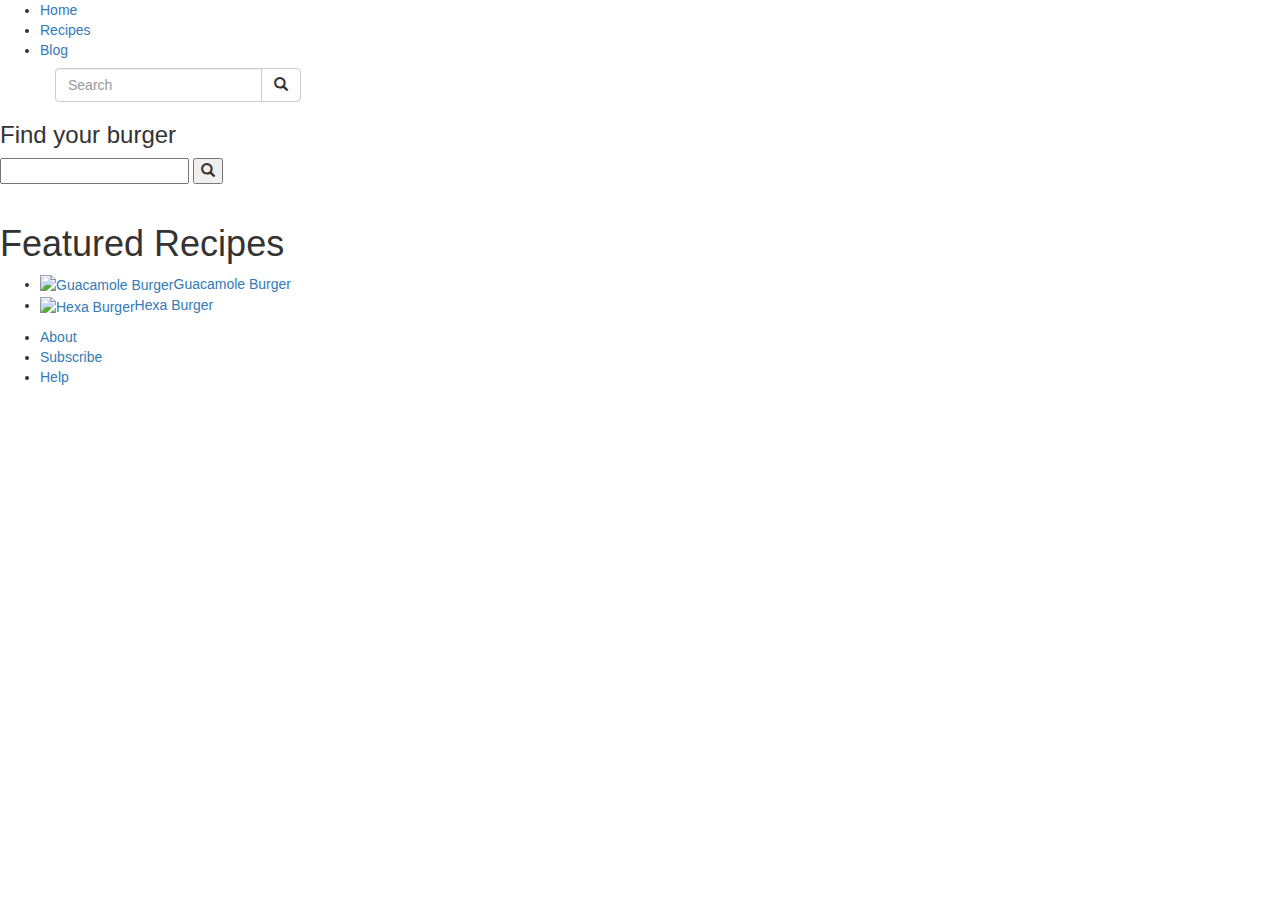
==== root/index.html @ 66f4bb6c "initial commit" ====
<!DOCTYPE HTML>
<!--[if IE 8]> <html class="ie8 ie_old" lang="en"> <![endif]-->
<!--[if gt IE 8]><!-->
<html lang="en">
<!--<![endif]-->

<head>
    <meta charset="UTF-8">
    <meta name="viewport" content="width=device-width, initial-scale=1.0">
    <title>Burger Boss</title>
    <link rel="stylesheet" href="https://maxcdn.bootstrapcdn.com/bootstrap/3.3.5/css/bootstrap.min.css">
    <!--[if lt IE 9]>
  <script src="https://oss.maxcdn.com/html5shiv/3.7.2/html5shiv.min.js"></script>
  <script src="https://oss.maxcdn.com/respond/1.4.2/respond.min.js"></script>
<![endif]-->
</head>

<body>

    <nav>
        <ul>
            <li><a href="index.html">Home</a></li>
            <li><a href="recipes.html">Recipes</a></li>
            <li><a href="#">Blog</a></li>
            <!-- <search icon-- may not include this for index>-->
            <form class="navbar-form" role="search">
                <div class="input-group">
                    <input type="text" class="form-control" placeholder="Search" name="srch-term" id="srch-term">
                    <div class="input-group-btn">
                        <button class="btn btn-default" type="submit"><i class="glyphicon glyphicon-search"></i></button>
                    </div>
                </div>
            </form>
        </ul>
    </nav>

    <!--Large Search Box (use z axis to put image behind search bar)-->
    <div>

        <h3>Find your burger</h3>
        <form action="">
            <input type="text" name="search">
            <button type="submit"><i class="glyphicon glyphicon-search"></i></button>
        </form>

        <img src="" alt="" id="searchburger">
    </div>
    <!-- Close Large Search Box-->

    <!--Featured Recipes-->
    <article>
        <h1>Featured Recipes</h1>
        <ul>
            <li>
                <a href="#"><img src="#" alt="Guacamole Burger">Guacamole Burger</a>
            </li>
            <li>
                <a href="#"><img src="#" alt="Hexa Burger">Hexa Burger</a>
            </li>
        </ul>
    </article>
    <!--Close Featured Recipes-->

    <footer>
        <ul>
            <li><a href="#">About</a></li>
            <li><a href="#">Subscribe</a></li>
            <li><a href="#">Help</a></li>
        </ul>
    </footer>

    <!--Bootstrap Scripts-->
    <script src="https://ajax.googleapis.com/ajax/libs/jquery/1.11.3/jquery.min.js"></script>
    <script src="https://maxcdn.bootstrapcdn.com/bootstrap/3.3.5/js/bootstrap.min.js"></script>

</body>

</html>
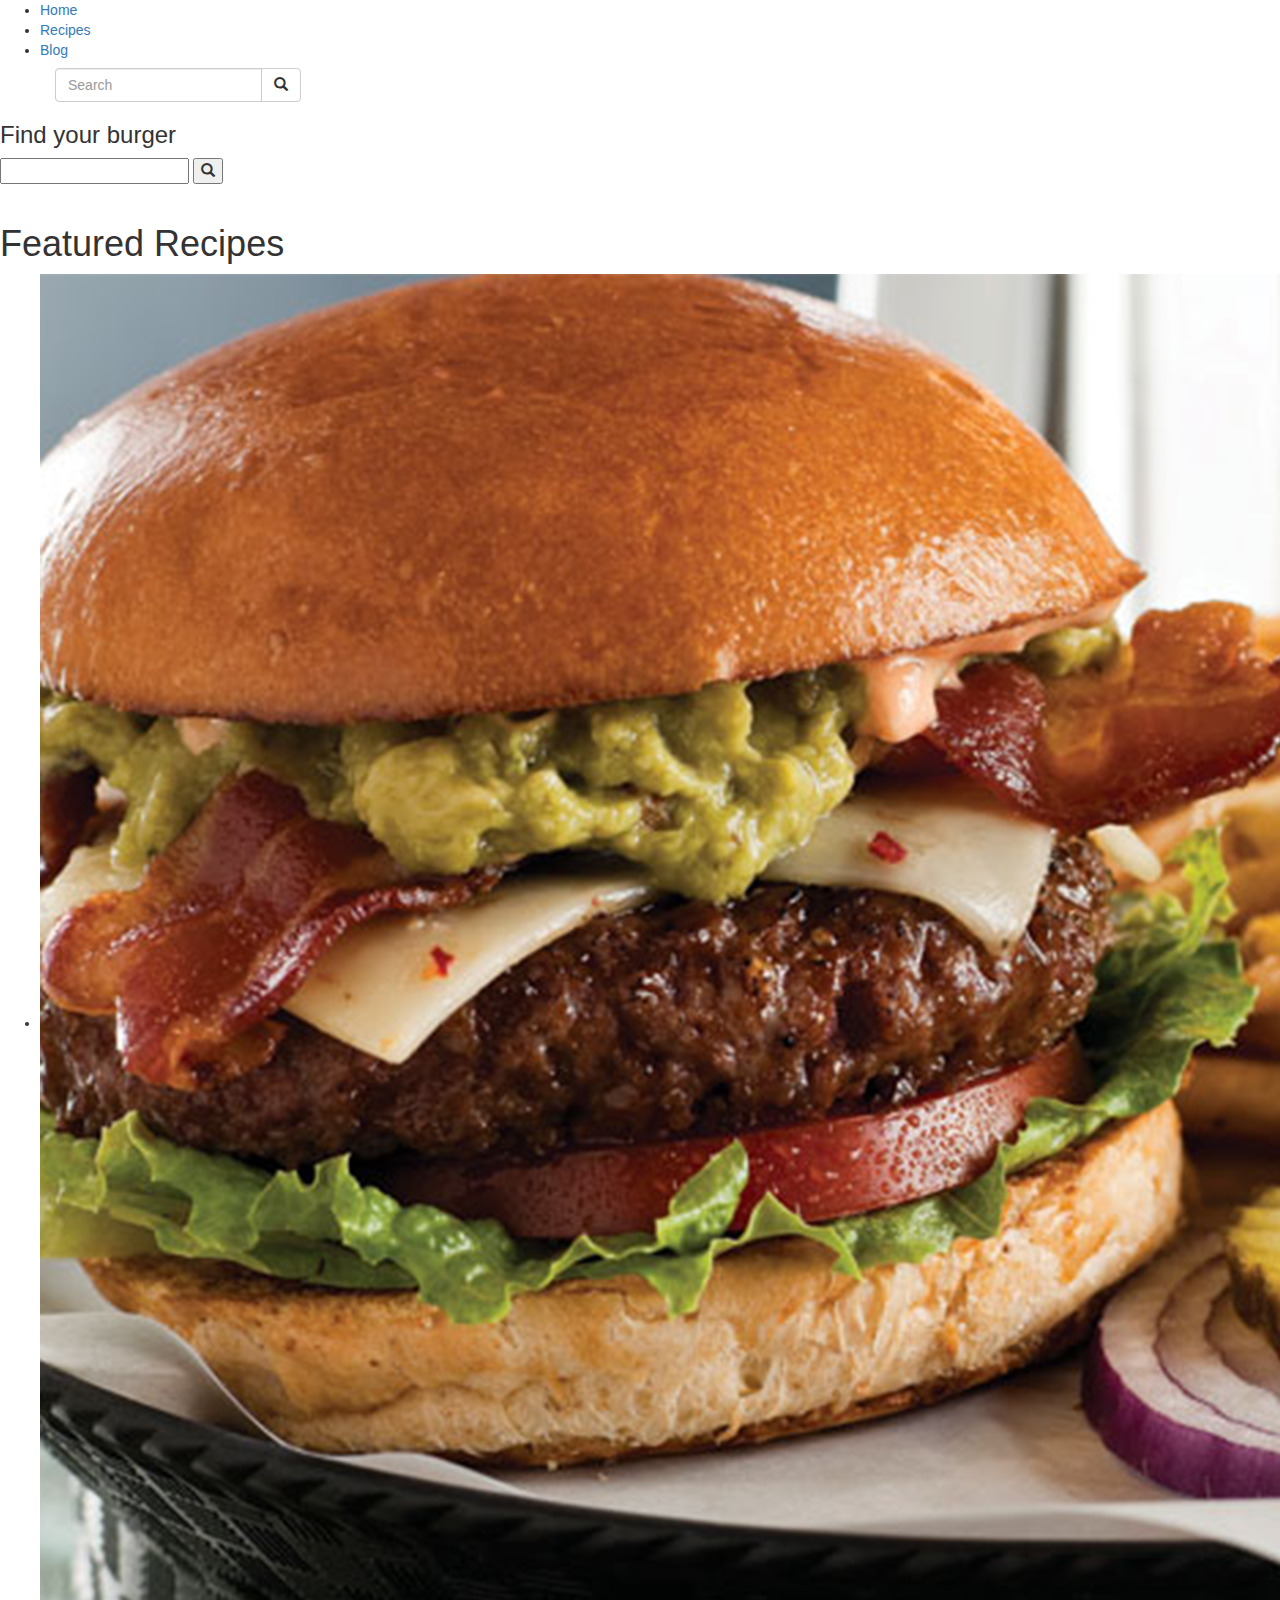
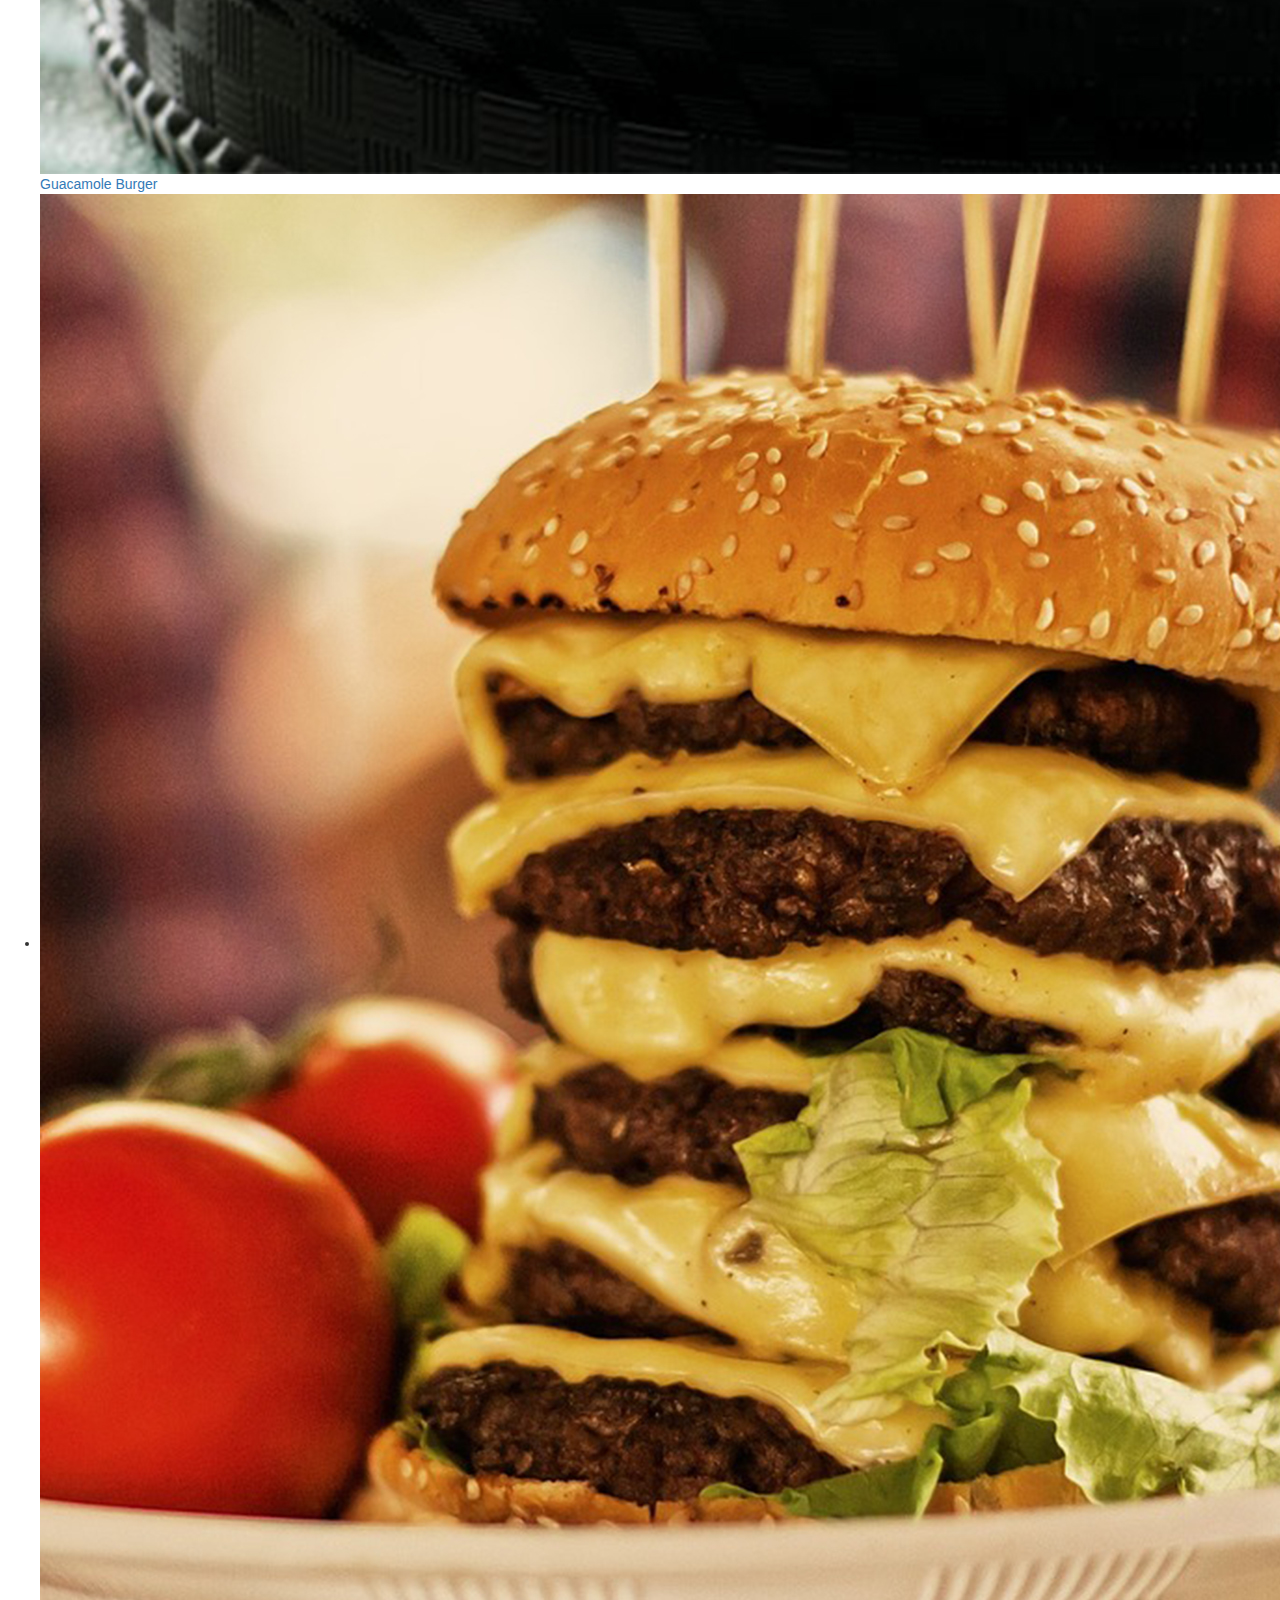
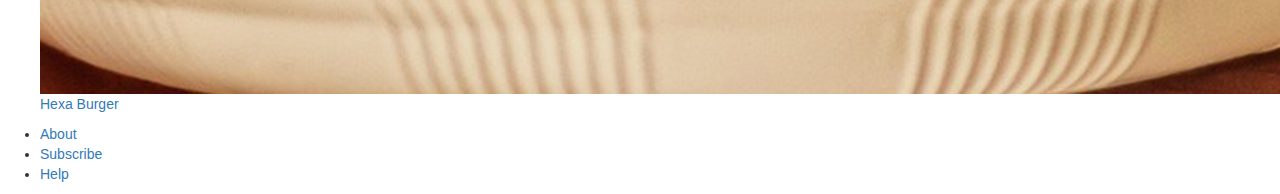
==== commit 247305ac: "added two burger images" ====
--- a/root/index.html
+++ b/root/index.html
@@ -52,10 +52,10 @@
         <h1>Featured Recipes</h1>
         <ul>
             <li>
-                <a href="#"><img src="#" alt="Guacamole Burger">Guacamole Burger</a>
+                <a href="burger.html"><img src="images/guacamole.jpg" alt="Guacamole Burger">Guacamole Burger</a>
             </li>
             <li>
-                <a href="#"><img src="#" alt="Hexa Burger">Hexa Burger</a>
+                <a href="#"><img src="images/hexa.jpg" alt="Hexa Burger">Hexa Burger</a>
             </li>
         </ul>
     </article>
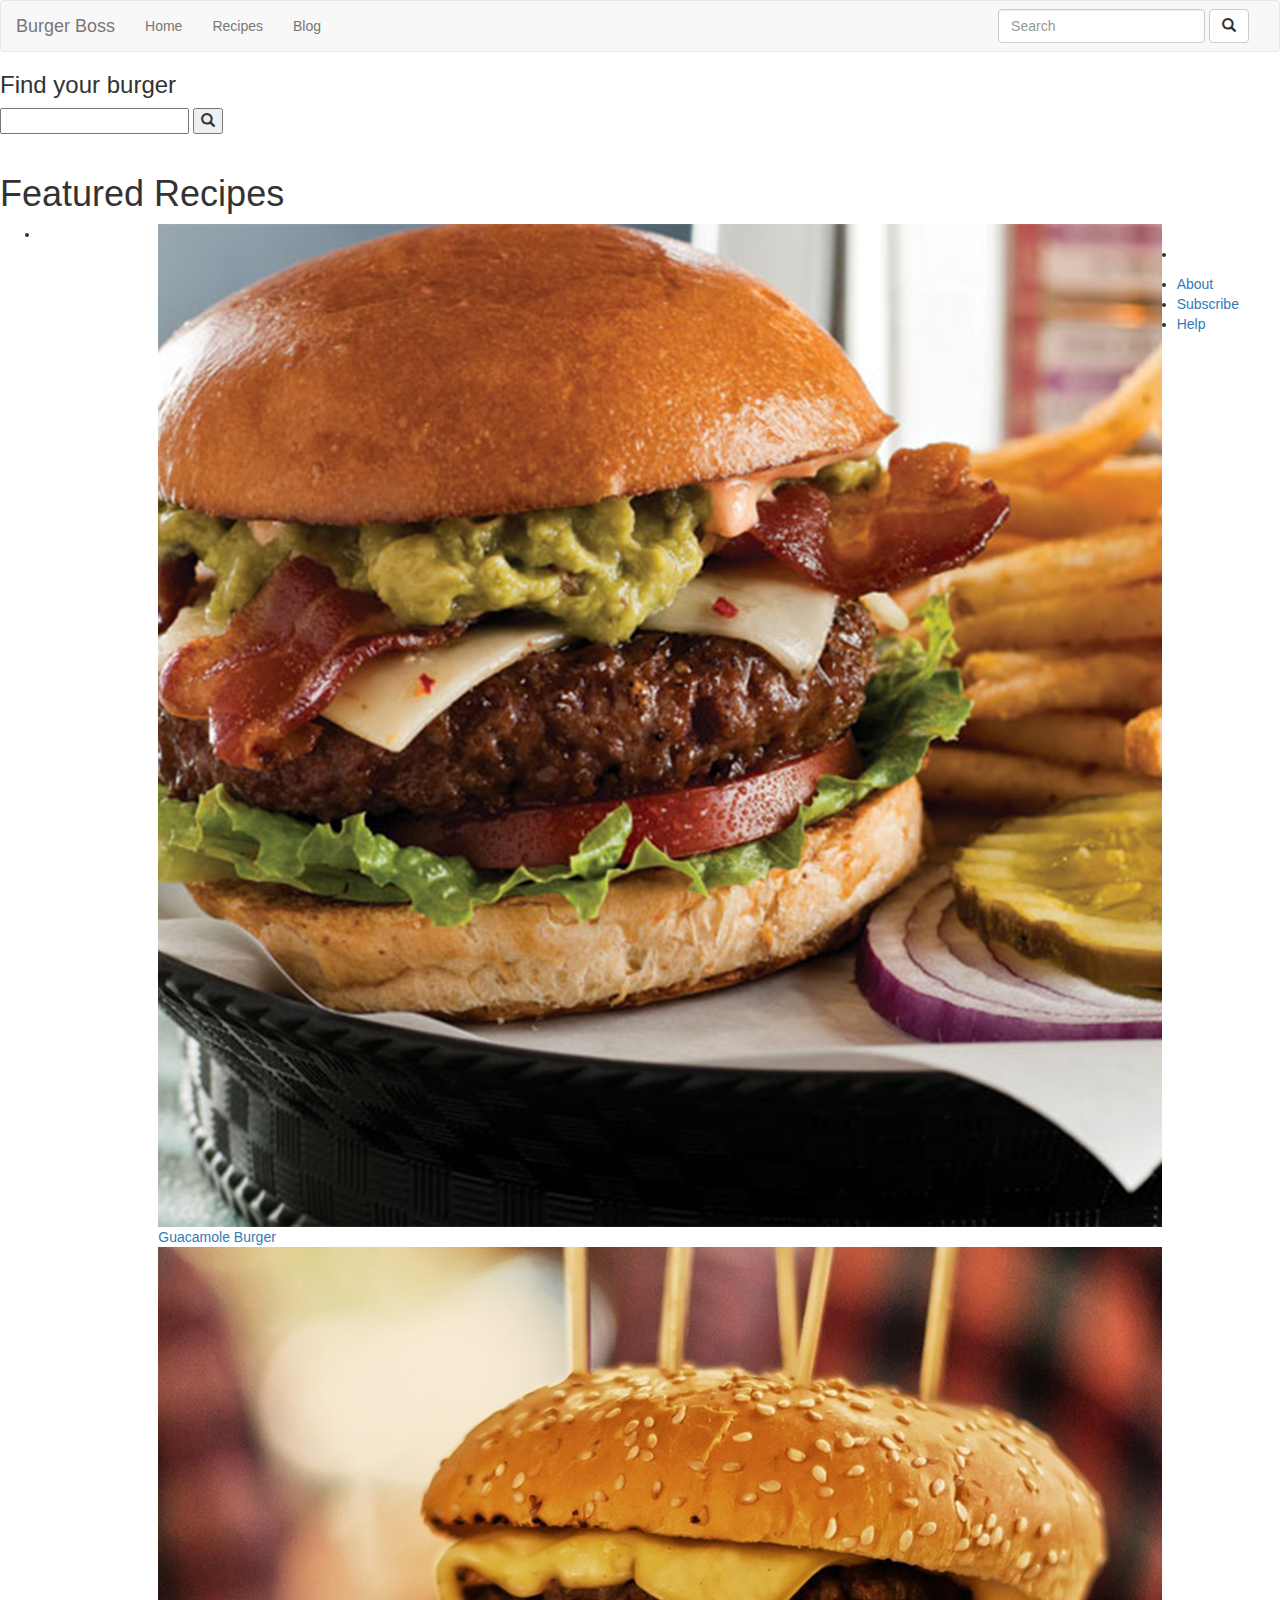
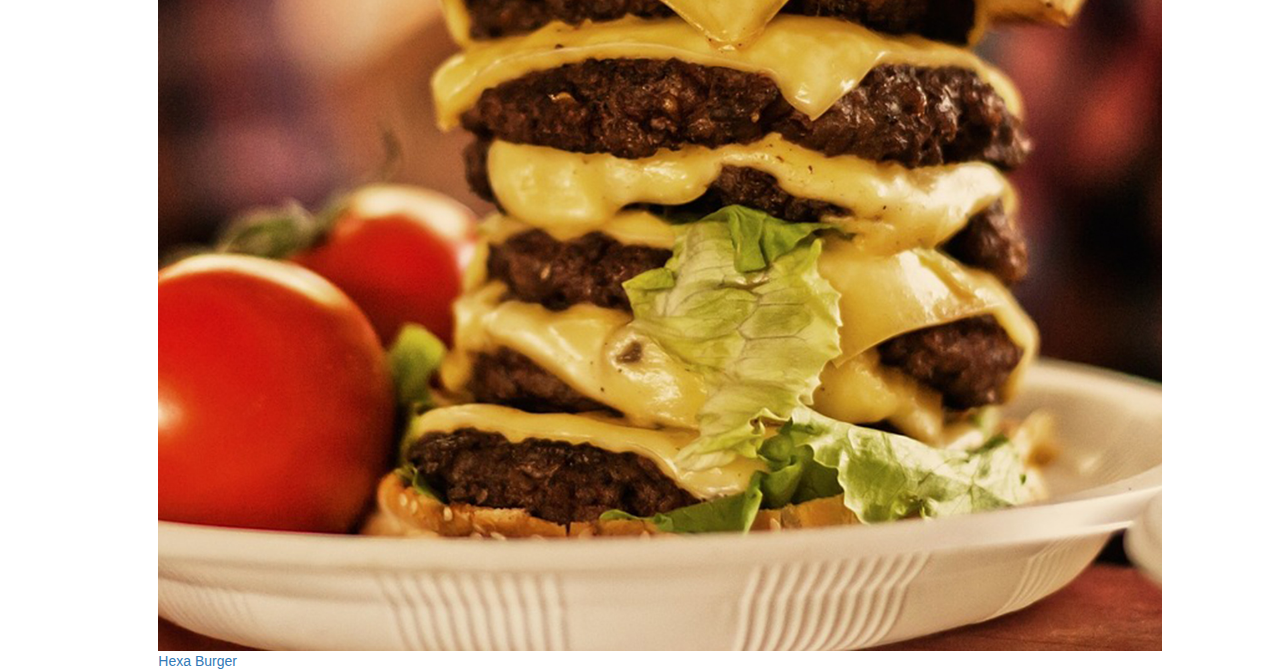
==== commit 1e448eb3: "added bootstrap classes" ====
--- a/root/index.html
+++ b/root/index.html
@@ -16,23 +16,39 @@
 </head>
 
 <body>
+    <nav class="navbar navbar-default">
+        <div class="container-fluid">
+            <!-- Brand and toggle get grouped for better mobile display -->
+            <div class="navbar-header">
+                <button type="button" class="navbar-toggle collapsed" data-toggle="collapse" data-target="#bs-example-navbar-collapse-1" aria-expanded="false">
+                    <span class="sr-only">Toggle navigation</span>
+                    <span class="icon-bar"></span>
+                    <span class="icon-bar"></span>
+                    <span class="icon-bar"></span>
+                </button>
+                <a class="navbar-brand" href="#">Burger Boss</a>
+            </div>
 
-    <nav>
-        <ul>
-            <li><a href="index.html">Home</a></li>
-            <li><a href="recipes.html">Recipes</a></li>
-            <li><a href="#">Blog</a></li>
-            <!-- <search icon-- may not include this for index>-->
-            <form class="navbar-form" role="search">
-                <div class="input-group">
-                    <input type="text" class="form-control" placeholder="Search" name="srch-term" id="srch-term">
-                    <div class="input-group-btn">
-                        <button class="btn btn-default" type="submit"><i class="glyphicon glyphicon-search"></i></button>
+            <!-- Collect the nav links, forms, and other content for toggling -->
+            <div class="collapse navbar-collapse" id="bs-example-navbar-collapse-1">
+                <ul class="nav navbar-nav">
+                    <li><a href="#">Home</a></li>
+                    <li><a href="#">Recipes</a></li>
+                    <li><a href="#">Blog</a></li>
+                </ul>
+                <form class="navbar-form navbar-right" role="search">
+                    <div class="form-group">
+                        <input type="text" class="form-control" placeholder="Search">
                     </div>
-                </div>
-            </form>
-        </ul>
+                    <button type="submit" class="btn btn-default"><i class="glyphicon glyphicon-search"></i></button>
+                </form>
+            </div>
+            <!-- /.navbar-collapse -->
+        </div>
+        <!-- /.container-fluid -->
     </nav>
+
+
 
     <!--Large Search Box (use z axis to put image behind search bar)-->
     <div>
@@ -52,10 +68,10 @@
         <h1>Featured Recipes</h1>
         <ul>
             <li>
-                <a href="burger.html"><img src="images/guacamole.jpg" alt="Guacamole Burger">Guacamole Burger</a>
+                <a href="burger.html" class="col-xs-10 col-xs-offset-1"><img src="images/guacamole.jpg" alt="Guacamole Burger" class="img-responsive">Guacamole Burger</a>
             </li>
             <li>
-                <a href="#"><img src="images/hexa.jpg" alt="Hexa Burger">Hexa Burger</a>
+                <a href="#" class="col-xs-10 col-xs-offset-1"><img src="images/hexa.jpg" alt="Hexa Burger" class="img-responsive">Hexa Burger</a>
             </li>
         </ul>
     </article>
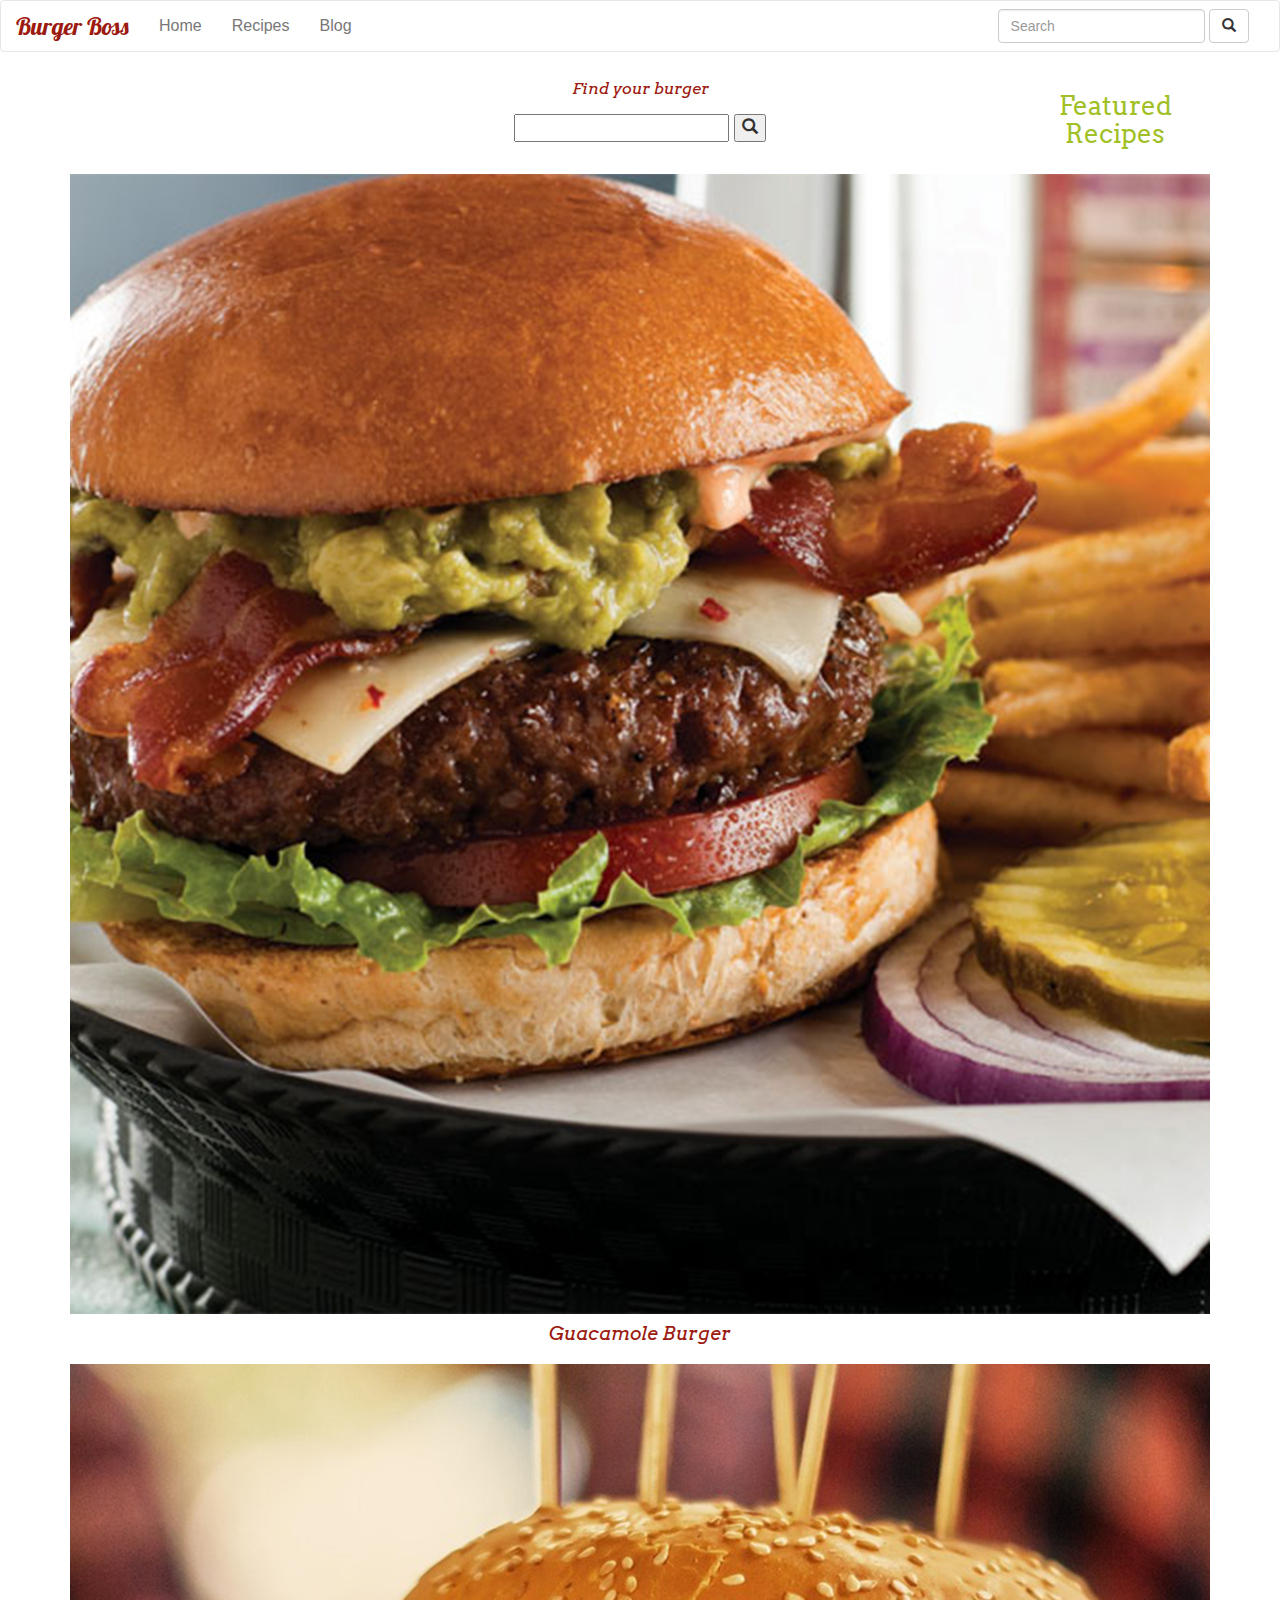
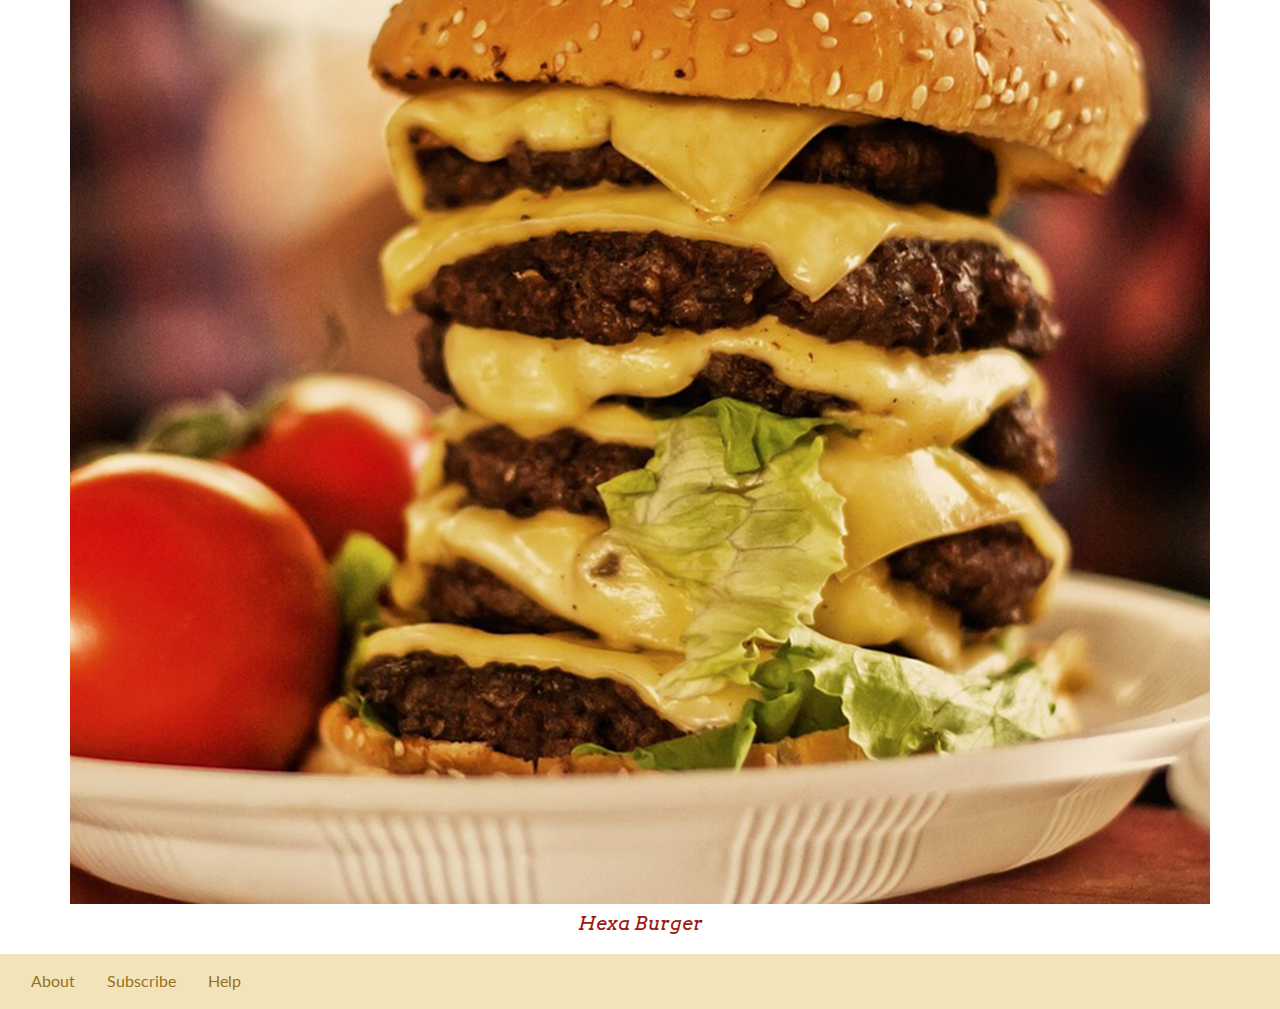
==== commit 5649f736: "added CSS and updated HTML" ====
--- a/root/index.html
+++ b/root/index.html
@@ -9,6 +9,8 @@
     <meta name="viewport" content="width=device-width, initial-scale=1.0">
     <title>Burger Boss</title>
     <link rel="stylesheet" href="https://maxcdn.bootstrapcdn.com/bootstrap/3.3.5/css/bootstrap.min.css">
+    <link href='https://fonts.googleapis.com/css?family=Arvo:400,400italic,700|Lobster|Lato:400,400italic' rel='stylesheet' type='text/css'>
+    <link type="text/css" rel="stylesheet" href="css/styles.css">
     <!--[if lt IE 9]>
   <script src="https://oss.maxcdn.com/html5shiv/3.7.2/html5shiv.min.js"></script>
   <script src="https://oss.maxcdn.com/respond/1.4.2/respond.min.js"></script>
@@ -26,14 +28,14 @@
                     <span class="icon-bar"></span>
                     <span class="icon-bar"></span>
                 </button>
-                <a class="navbar-brand" href="#">Burger Boss</a>
+                <a class="navbar-brand logo" href="index.html">Burger Boss</a>
             </div>
 
             <!-- Collect the nav links, forms, and other content for toggling -->
             <div class="collapse navbar-collapse" id="bs-example-navbar-collapse-1">
                 <ul class="nav navbar-nav">
-                    <li><a href="#">Home</a></li>
-                    <li><a href="#">Recipes</a></li>
+                    <li><a href="index.html">Home</a></li>
+                    <li><a href="recipes.html">Recipes</a></li>
                     <li><a href="#">Blog</a></li>
                 </ul>
                 <form class="navbar-form navbar-right" role="search">
@@ -51,33 +53,38 @@
 
 
     <!--Large Search Box (use z axis to put image behind search bar)-->
-    <div>
+    <article>
+        <div class="container">
+            <div class="col-xs-8 col-xs-offset-2 bigsearch">
+                <h3>Find your burger</h3>
+                <form action="">
+                    <input type="text" name="search">
+                    <button type="submit"><i class="glyphicon glyphicon-search"></i></button>
+                </form>
 
-        <h3>Find your burger</h3>
-        <form action="">
-            <input type="text" name="search">
-            <button type="submit"><i class="glyphicon glyphicon-search"></i></button>
-        </form>
+                <img src="" alt="" id="searchburger">
+            </div>
+            <!-- Close Large Search Box-->
 
-        <img src="" alt="" id="searchburger">
-    </div>
-    <!-- Close Large Search Box-->
+            <!--Featured Recipes-->
 
-    <!--Featured Recipes-->
-    <article>
-        <h1>Featured Recipes</h1>
-        <ul>
-            <li>
-                <a href="burger.html" class="col-xs-10 col-xs-offset-1"><img src="images/guacamole.jpg" alt="Guacamole Burger" class="img-responsive">Guacamole Burger</a>
-            </li>
-            <li>
-                <a href="#" class="col-xs-10 col-xs-offset-1"><img src="images/hexa.jpg" alt="Hexa Burger" class="img-responsive">Hexa Burger</a>
-            </li>
-        </ul>
+            <h1>Featured Recipes</h1>
+            <div id="featured">
+                <ul>
+                    <li>
+                        <a href="burger.html"><img src="images/guacamole.jpg" alt="Guacamole Burger" class="img-responsive">
+                            <h3>Guacamole Burger</h3></a>
+                    </li>
+                    <li>
+                        <a href="#"><img src="images/hexa.jpg" alt="Hexa Burger" class="img-responsive">
+                            <h3>Hexa Burger</h3></a>
+                    </li>
+                </ul>
+            </div>
     </article>
     <!--Close Featured Recipes-->
 
-    <footer>
+    <footer class="col-xs-12">
         <ul>
             <li><a href="#">About</a></li>
             <li><a href="#">Subscribe</a></li>
--- a/root/css/styles.css
+++ b/root/css/styles.css
@@ -0,0 +1,166 @@
+body {
+    margin: 0 auto;
+    font-size: 16px;
+}
+
+ul {
+    padding-left: 0;
+}
+
+li {
+    list-style: none;
+}
+
+ol {
+    font-family: 'Lato';
+    color: #a1a1a1;
+}
+
+ol li {
+    list-style: decimal;
+}
+
+
+/*Start Index Styling */
+
+.bigsearch,
+#featured a {
+    text-align: center;
+}
+
+
+/* End Index Styling */
+
+
+/* Start Nav Styling */
+
+nav {
+    background-color: #ffffff !important;
+}
+
+.navbar-form {
+    border: 0;
+}
+
+.logo {
+    font-family: 'lobster';
+    color: #9c1a10 !important;
+    font-size: 1.5em;
+}
+
+
+/* End Nav Styling */
+
+
+/* Start Type Styling */
+
+p {
+    font-family: 'Lato';
+    color: #a1a1a1;
+}
+
+h1 {
+    text-align: center;
+    font-family: 'Arvo';
+    color: #a1c026;
+    font-size: 1.6em;
+    margin-bottom: 1em;
+}
+
+h2 {
+    font-family: 'Lobster';
+    font-size: 2.3em;
+    color: #a1c026;
+    margin-top: 0.3em;
+}
+
+h3 {
+    font-family: 'Arvo';
+    font-style: italic;
+    font-size: 1em;
+    color: #9c1a10;
+    margin-top: 0.5em;
+    margin-bottom: 1em;
+}
+
+h4 {
+    font-family: 'Arvo';
+    font-weight: 700;
+    color: #a1c026;
+}
+
+h5 {
+    font-family: 'Arvo';
+    color: #95701f;
+}
+
+
+/* End Type Styling */
+
+
+/*Begin Burger Page Styling*/
+
+#cook span {
+    font-size: 3.5em;
+    color: #a1c026;
+}
+
+#prep {
+    width: 100%;
+}
+
+#prep span {
+    float: left;
+}
+
+
+/*End Burger Page Styling*/
+
+
+/*Begin All Recipe Styling*/
+
+.recipe {
+    padding: 0.6em;
+    border: 1px solid #a1a1a1;
+    width: 40%;
+    float: left;
+    margin-right: 10%;
+}
+
+
+/*End All Recipe Styling*/
+
+.more {
+    border: none;
+    border-radius: 5px;
+    padding: 2%;
+    font-family: 'Arvo';
+    color: #ffffff;
+    background-color: #a1c026;
+    margin: 2em auto;
+}
+
+#featured a {
+    font-family: 'Arvo';
+    font-weight: 400;
+    font-size: 1.2em;
+    color: #9c1a10;
+    margin-bottom: 1.2em;
+}
+
+#featured img {
+    margin-bottom: 0.4em;
+}
+
+footer {
+    font-family: 'Lato';
+    background-color: #f3e3ba;
+}
+
+footer a {
+    font-size: 1em;
+    color: #95701f;
+    display: block;
+    float: left;
+    padding: 1em;
+}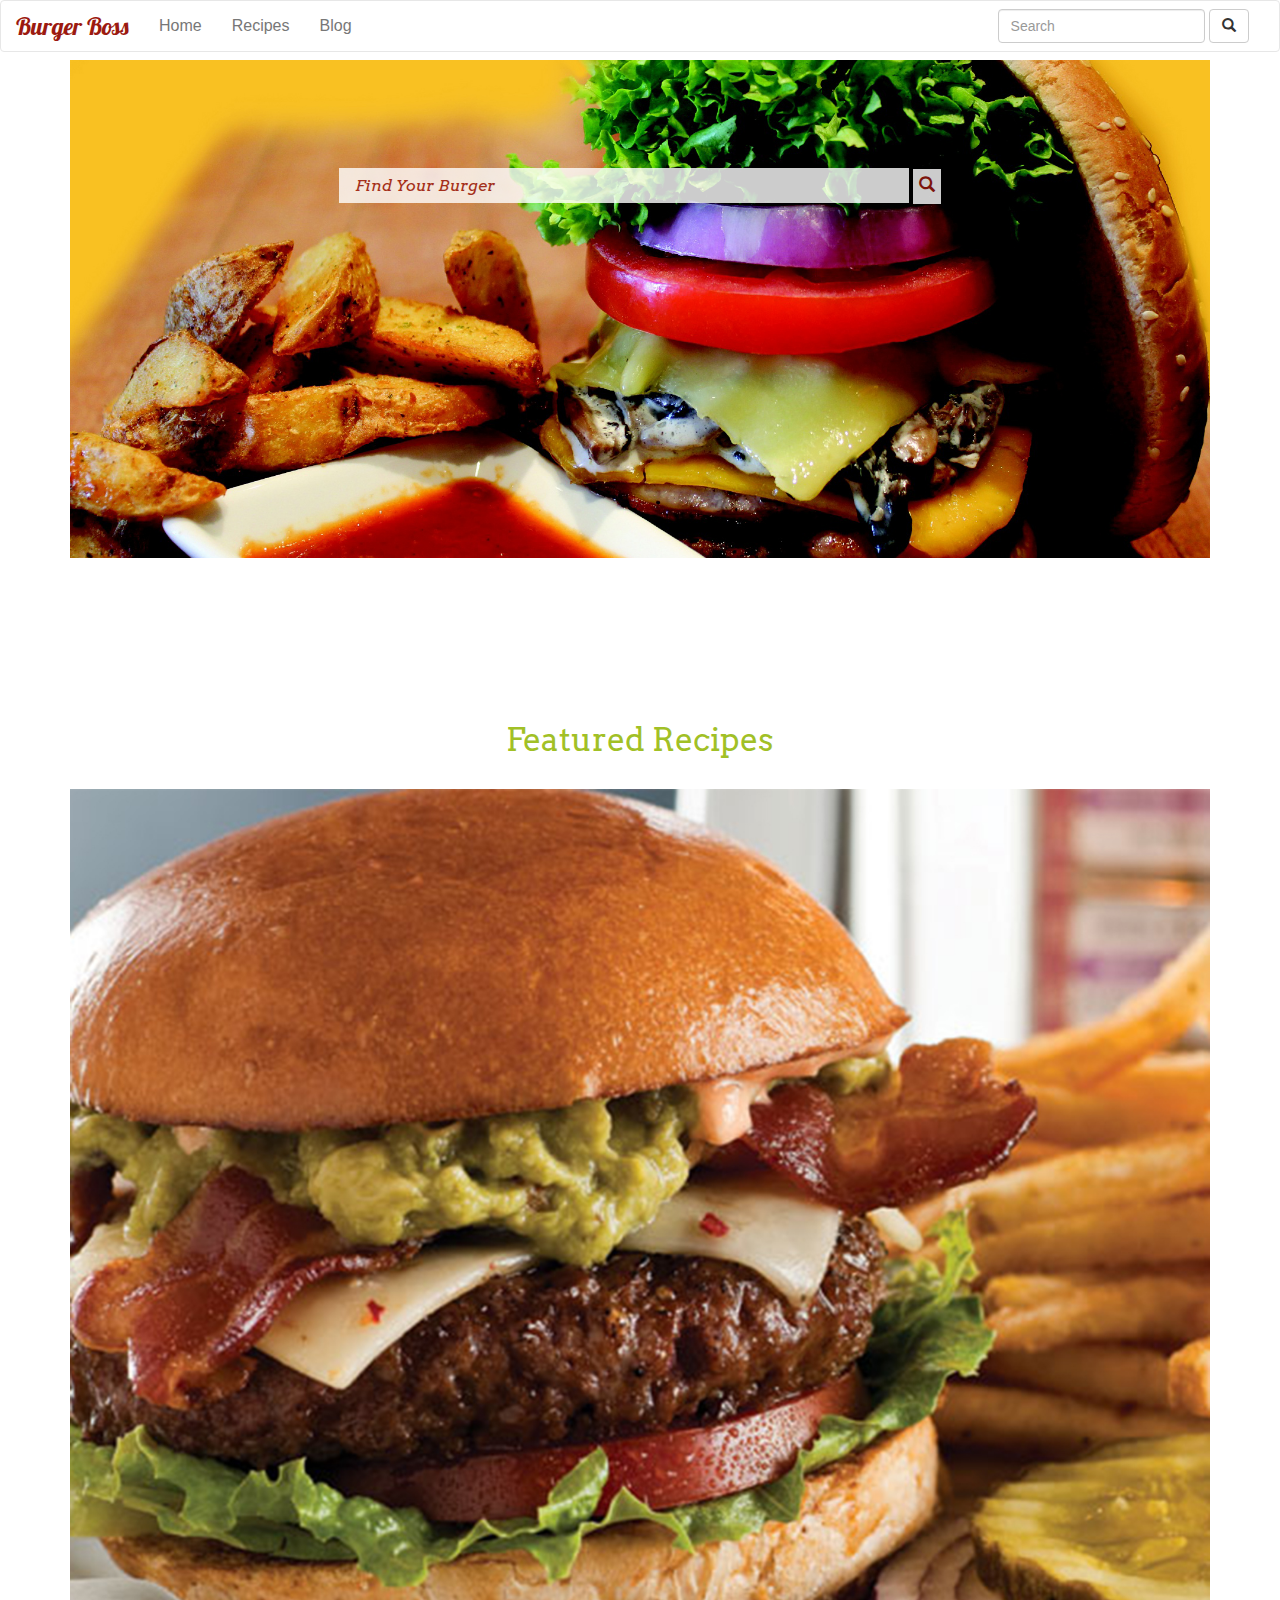
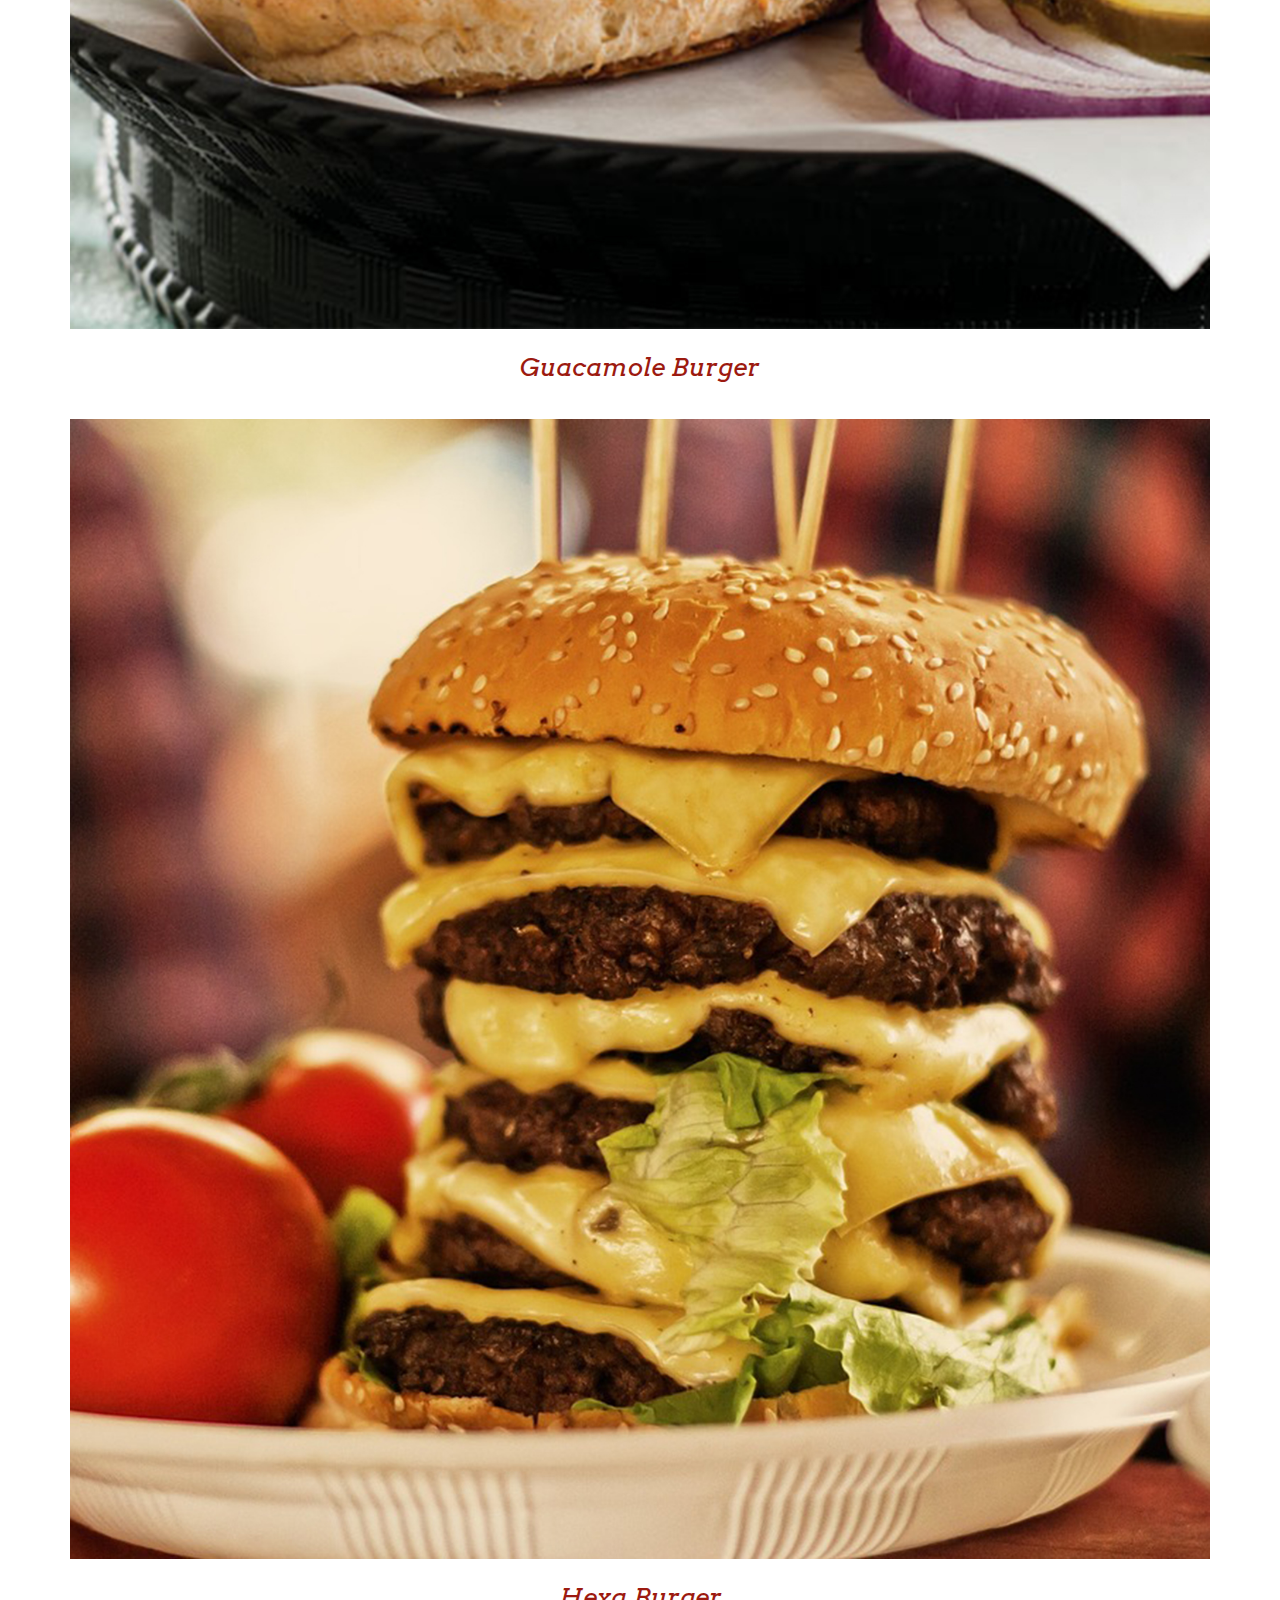
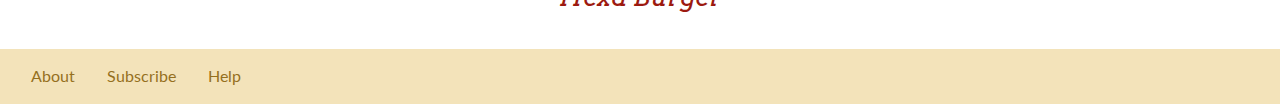
==== commit 395424d3: "css updated, minor html changes" ====
--- a/root/index.html
+++ b/root/index.html
@@ -52,18 +52,18 @@
 
 
 
-    <!--Large Search Box (use z axis to put image behind search bar)-->
+    <!--Large Search Box-->
     <article>
         <div class="container">
-            <div class="col-xs-8 col-xs-offset-2 bigsearch">
-                <h3>Find your burger</h3>
+            <div class="bigsearch">
+
                 <form action="">
-                    <input type="text" name="search">
+                    <input type="text" name="search" id="search" placeholder="Find Your Burger">
                     <button type="submit"><i class="glyphicon glyphicon-search"></i></button>
                 </form>
+            </div>
+            <img class="img-responsive" id="searchburger" src="images/searchburger.jpg" alt="Find your burger">
 
-                <img src="" alt="" id="searchburger">
-            </div>
             <!-- Close Large Search Box-->
 
             <!--Featured Recipes-->
--- a/root/css/styles.css
+++ b/root/css/styles.css
@@ -23,9 +23,63 @@
 
 /*Start Index Styling */
 
-.bigsearch,
 #featured a {
     text-align: center;
+}
+
+#featured a:hover {
+    color: #a1c026;
+}
+
+.bigsearch {
+    text-align: center;
+    padding-top: 6em;
+}
+
+.bigsearch input {
+    font-style: italic;
+    font-family: 'Arvo';
+    padding-left: 1em;
+    width: 50%;
+    height: 2.2em;
+    opacity: 0.8;
+    border: none;
+}
+
+.bigsearch button {
+    background: #ffffff;
+    border: none;
+    height: 2.2em;
+    opacity: 0.8;
+    color: #9c1a10;
+}
+
+#searchburger {
+    position: relative;
+    top: -9em;
+    z-index: -1;
+}
+
+#search::-webkit-input-placeholder {
+    /* WebKit, Blink, Edge */
+    color: #9c1a10;
+}
+
+#search:-moz-placeholder {
+    /* Mozilla Firefox 4 to 18 */
+    color: #9c1a10;
+    opacity: 1;
+}
+
+#search::-moz-placeholder {
+    /* Mozilla Firefox 19+ */
+    color: #9c1a10;
+    opacity: 1;
+}
+
+#search:-ms-input-placeholder {
+    /* Internet Explorer 10-11 */
+    color: #9c1a10;
 }
 
 
@@ -63,7 +117,7 @@
     text-align: center;
     font-family: 'Arvo';
     color: #a1c026;
-    font-size: 1.6em;
+    font-size: 2em;
     margin-bottom: 1em;
 }
 
@@ -77,10 +131,10 @@
 h3 {
     font-family: 'Arvo';
     font-style: italic;
-    font-size: 1em;
-    color: #9c1a10;
-    margin-top: 0.5em;
-    margin-bottom: 1em;
+    font-size: 1.3em;
+    color: #9c1a10;
+    margin-top: 1em;
+    margin-bottom: 1.5em;
 }
 
 h4 {
@@ -123,8 +177,10 @@
     padding: 0.6em;
     border: 1px solid #a1a1a1;
     width: 40%;
+    height: 25em;
     float: left;
     margin-right: 10%;
+    margin-bottom: 5%;
 }
 
 
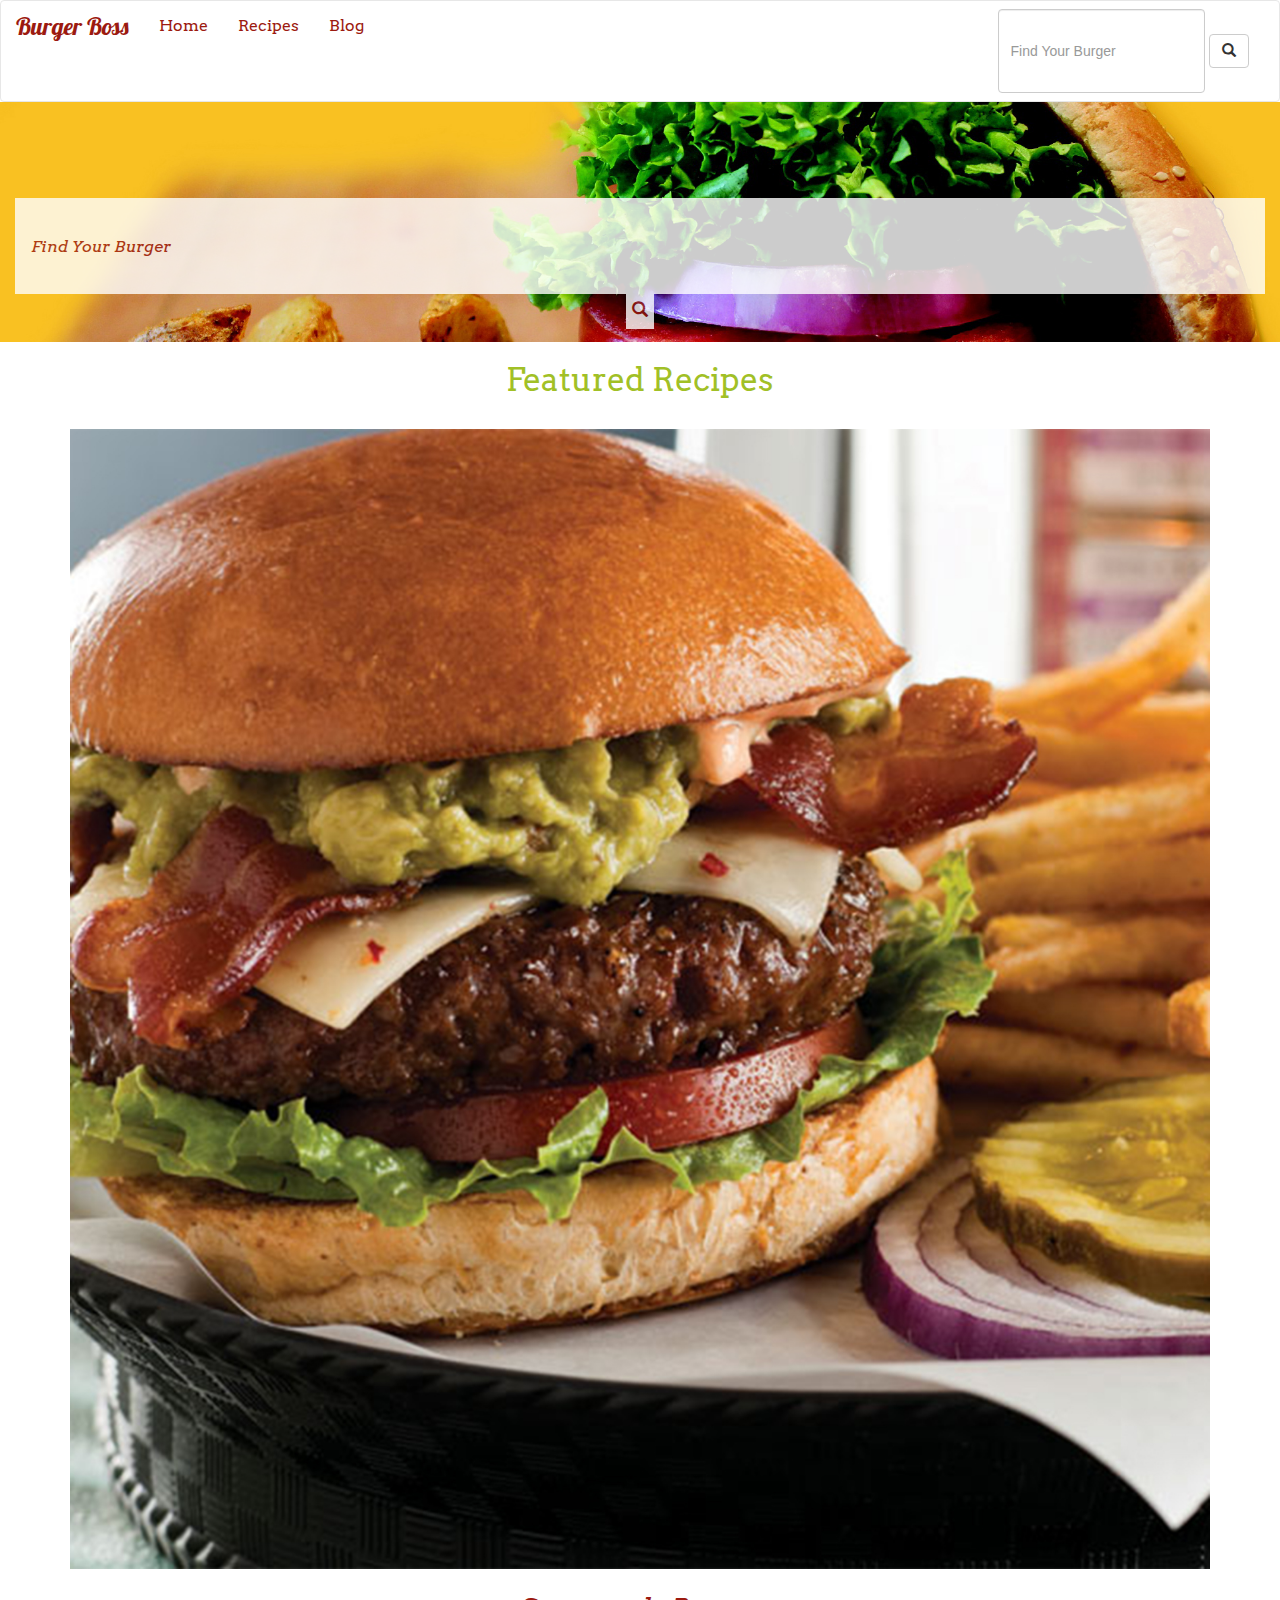
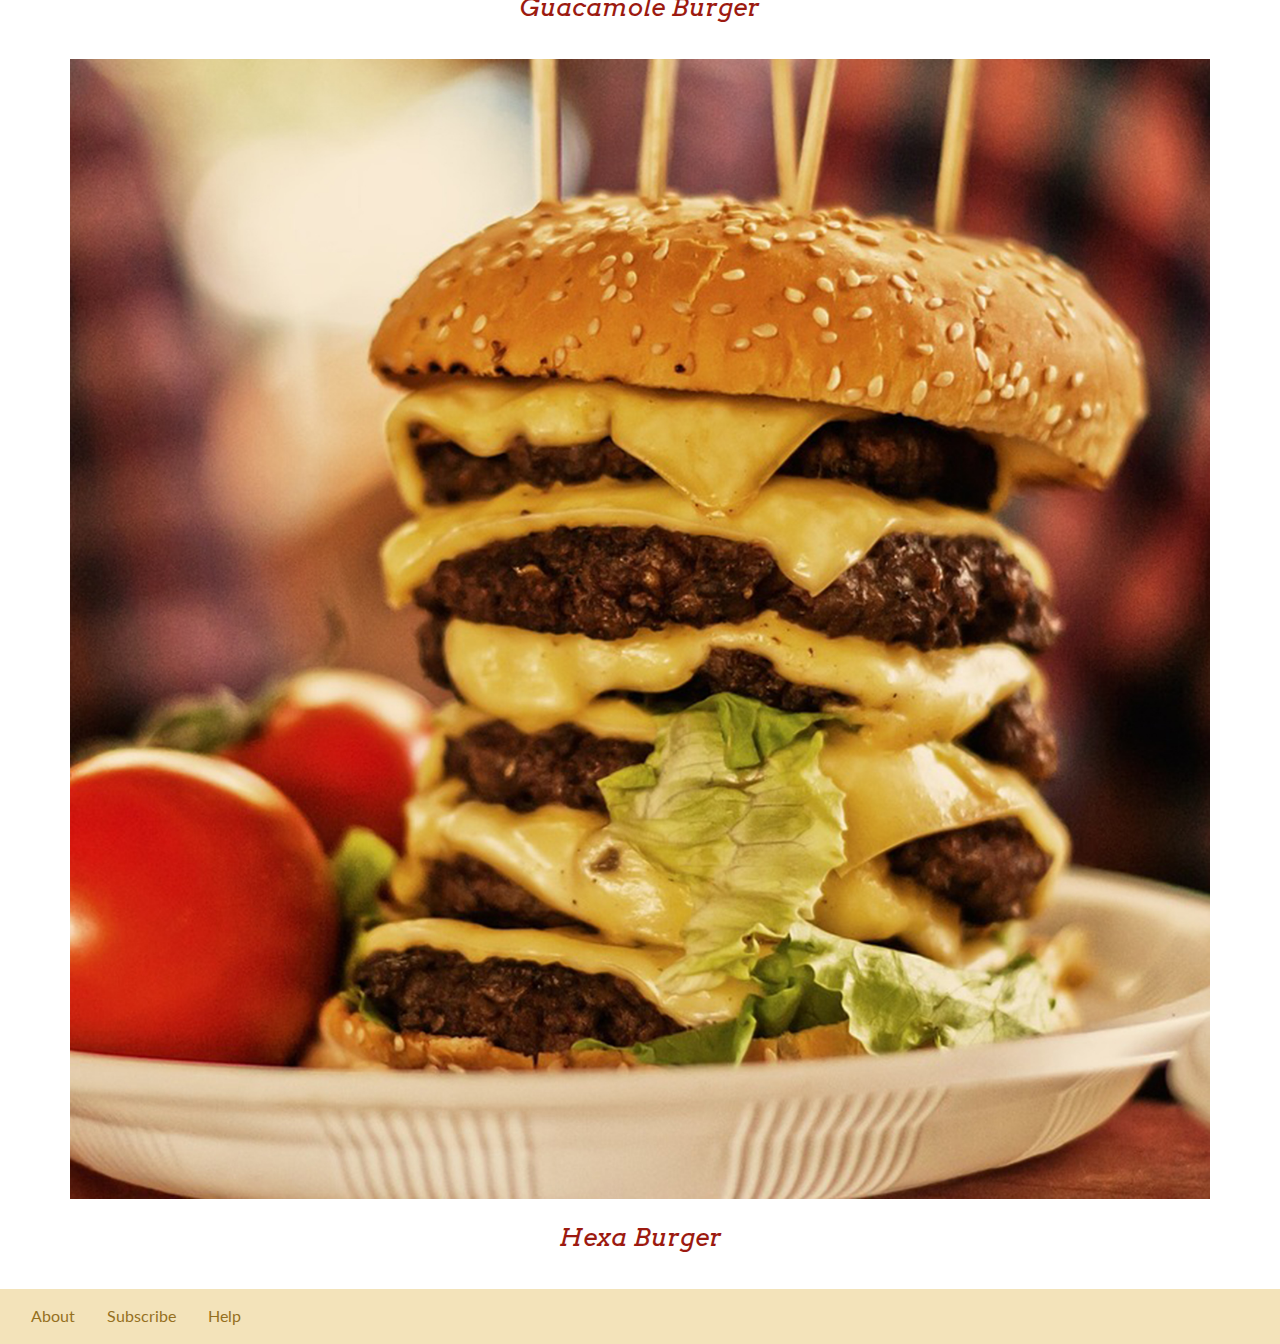
==== commit c111a349: "css update" ====
--- a/root/index.html
+++ b/root/index.html
@@ -40,7 +40,7 @@
                 </ul>
                 <form class="navbar-form navbar-right" role="search">
                     <div class="form-group">
-                        <input type="text" class="form-control" placeholder="Search">
+                        <input type="text" class="form-control col-xs-5" placeholder="Find Your Burger">
                     </div>
                     <button type="submit" class="btn btn-default"><i class="glyphicon glyphicon-search"></i></button>
                 </form>
@@ -53,21 +53,18 @@
 
 
     <!--Large Search Box-->
+    <header class="container-fluid">
+        <div class="bigsearch">
+
+            <form action="">
+                <input type="text" name="search" class="" id="search" placeholder="Find Your Burger">
+                <button type="submit"><i class="glyphicon glyphicon-search"></i></button>
+            </form>
+    </header>
+    <!-- Close Large Search Box-->
+    <!--Featured Recipes-->
     <article>
         <div class="container">
-            <div class="bigsearch">
-
-                <form action="">
-                    <input type="text" name="search" id="search" placeholder="Find Your Burger">
-                    <button type="submit"><i class="glyphicon glyphicon-search"></i></button>
-                </form>
-            </div>
-            <img class="img-responsive" id="searchburger" src="images/searchburger.jpg" alt="Find your burger">
-
-            <!-- Close Large Search Box-->
-
-            <!--Featured Recipes-->
-
             <h1>Featured Recipes</h1>
             <div id="featured">
                 <ul>
@@ -86,15 +83,15 @@
 
     <footer class="col-xs-12">
         <ul>
-            <li><a href="#">About</a></li>
-            <li><a href="#">Subscribe</a></li>
-            <li><a href="#">Help</a></li>
+            <li><a href=" # ">About</a></li>
+            <li><a href="# ">Subscribe</a></li>
+            <li><a href="# ">Help</a></li>
         </ul>
     </footer>
 
     <!--Bootstrap Scripts-->
-    <script src="https://ajax.googleapis.com/ajax/libs/jquery/1.11.3/jquery.min.js"></script>
-    <script src="https://maxcdn.bootstrapcdn.com/bootstrap/3.3.5/js/bootstrap.min.js"></script>
+    <script src="https://ajax.googleapis.com/ajax/libs/jquery/1.11.3/jquery.min.js "></script>
+    <script src="https://maxcdn.bootstrapcdn.com/bootstrap/3.3.5/js/bootstrap.min.js "></script>
 
 </body>
 
--- a/root/css/styles.css
+++ b/root/css/styles.css
@@ -22,6 +22,12 @@
 
 
 /*Start Index Styling */
+
+header {
+    background-image: url(../images/searchburger.jpg);
+    background-size: cover;
+    height: 15em;
+}
 
 #featured a {
     text-align: center;
@@ -54,12 +60,6 @@
     color: #9c1a10;
 }
 
-#searchburger {
-    position: relative;
-    top: -9em;
-    z-index: -1;
-}
-
 #search::-webkit-input-placeholder {
     /* WebKit, Blink, Edge */
     color: #9c1a10;
@@ -90,6 +90,16 @@
 
 nav {
     background-color: #ffffff !important;
+    margin-bottom: 0px !important;
+}
+
+nav a {
+    font-family: 'Arvo';
+    color: #9c1a10 !important;
+}
+
+nav a:hover {
+    color: #a1c026 !important;
 }
 
 .navbar-form {
@@ -102,6 +112,10 @@
     font-size: 1.5em;
 }
 
+.form-control {
+    width: 70%;
+}
+
 
 /* End Nav Styling */
 
@@ -165,6 +179,54 @@
 
 #prep span {
     float: left;
+}
+
+.rating img {
+    width: 70%;
+}
+
+.description {
+    margin-bottom: 3em;
+}
+
+table {
+    margin-top: 1.5em;
+}
+
+td h4,
+td p {
+    margin: 0;
+    padding: 0.3em;
+}
+
+input[type=text] {
+    width: 100%;
+    height: 6em;
+}
+
+#reviews img {
+    width: 20%;
+}
+
+input[type=submit] {
+    float: right;
+    border: none;
+    border-bottom-right-radius: 5px;
+    padding: 2%;
+    font-family: 'Arvo';
+    color: #ffffff;
+    background-color: #a1c026;
+}
+
+input[type=reset] {
+    float: right;
+    border: none;
+    border-right: 2px solid white;
+    border-bottom-left-radius: 5px;
+    padding: 2%;
+    font-family: 'Arvo';
+    color: #ffffff;
+    background-color: #a1c026;
 }
 
 
@@ -211,12 +273,13 @@
 footer {
     font-family: 'Lato';
     background-color: #f3e3ba;
+    margin-right: auto;
+    margin-left: auto;
 }
 
 footer a {
     font-size: 1em;
     color: #95701f;
-    display: block;
     float: left;
     padding: 1em;
 }